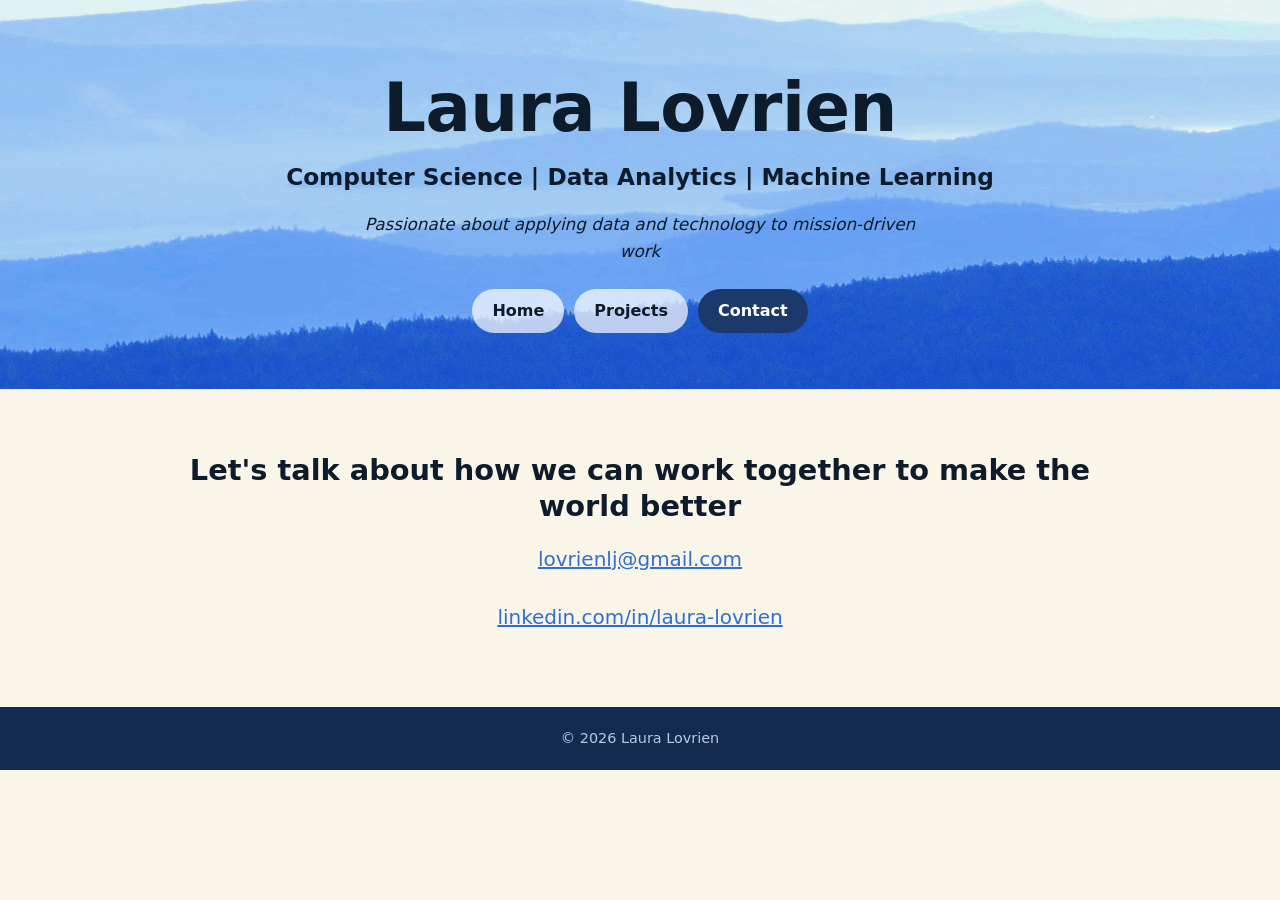
==== contact.html @ 0b808f8a "Website Prototype" ====
<!DOCTYPE html>
<html lang="en">
<head>
  <meta charset="UTF-8">
  <meta name="viewport" content="width=device-width, initial-scale=1">
  <meta name="theme-color" content="#5b93ee">
  <title>Contact | Laura Lovrien</title>
  <meta name="description" content="Get in touch with Laura Lovrien about data analytics and machine learning roles.">
  <link rel="stylesheet" href="style.css">
</head>
<body>
  <a class="skip-link" href="#main">Skip to content</a>

  <header class="hero">
    <h1>Laura Lovrien</h1>
    <p class="roles">Computer Science | Data Analytics | Machine Learning</p>
    <p class="tagline">Passionate about applying data and technology to mission-driven work</p>

    <nav class="nav" aria-label="Main">
      <a href="index.html">Home</a>
      <a href="projects.html">Projects</a>
      <a href="contact.html" aria-current="page">Contact</a>
    </nav>
  </header>

  <main id="main">
    <section class="contact">
      <div class="wrap">
        <h2>Let's talk about how we can work together to make the world better</h2>
        <ul class="contact-list">
          <li><a href="mailto:lovrienlj@gmail.com">lovrienlj@gmail.com</a></li>
          <li><a href="https://www.linkedin.com/in/laura-lovrien" target="_blank" rel="noopener noreferrer">linkedin.com/in/laura-lovrien</a></li>
        </ul>
      </div>
    </section>
  </main>

  <footer>&copy; 2026 Laura Lovrien</footer>
</body>
</html>
---- style.css ----
/* ==========================================================
   Laura Lovrien portfolio: shared styles for all pages
   Mobile-first: base styles are for phones, wider screens
   get small upgrades in the @media blocks at the bottom.
   ========================================================== */

:root {
  --sky-top: #5b93ee;
  --sky-bottom: #cfe1fb;
  --cream: #faf5e9;
  --navy: #1b3a6b;
  --navy-dark: #142b50;
  --ink: #0d1b2a;
  --card: #ffffff;
  --accent: #2f6fd1;
  --accent-dark: #1f56ab;
  --muted: #4a5a6a;
}

* { box-sizing: border-box; }

html {
  scroll-behavior: smooth;
  -webkit-text-size-adjust: 100%; /* stops iPhones from resizing text on rotate */
}

body {
  margin: 0;
  font-family: system-ui, -apple-system, "Segoe UI", Roboto, Helvetica, Arial, sans-serif;
  color: var(--ink);
  background: var(--cream);
  line-height: 1.6;
}

img, svg { max-width: 100%; height: auto; }

a { color: var(--accent); }

/* Lets keyboard users jump past the navigation */
.skip-link {
  position: absolute;
  left: -999px;
  top: 8px;
  background: #fff;
  color: var(--ink);
  padding: 8px 14px;
  border-radius: 8px;
  z-index: 10;
}
.skip-link:focus { left: 8px; }

/* ---------- Header / hero ---------- */
.hero {
  text-align: center;
  padding: 48px 16px 40px;
  /* Photo first; the gradient shows if hero.jpg is missing or still loading */
  background:
    url("hero.jpg") center / cover no-repeat,
    linear-gradient(to bottom, var(--sky-top), var(--sky-bottom));
}

.hero h1 {
  margin: 0;
  font-size: clamp(2.2rem, 9vw, 4.2rem);
  letter-spacing: -0.5px;
  line-height: 1.1;
}

.hero .roles {
  margin: 12px 0 0;
  font-size: clamp(0.95rem, 3.6vw, 1.45rem);
  font-weight: 700;
}

.hero .tagline {
  margin: 16px auto 0;
  max-width: 36rem;
  font-style: italic;
  font-size: 1.05rem;
}

/* ---------- Navigation ---------- */
.nav {
  margin-top: 24px;
  display: flex;
  justify-content: center;
  gap: 10px;
  flex-wrap: wrap;
}

.nav a {
  display: inline-flex;
  align-items: center;
  min-height: 44px;
  padding: 0 20px;
  color: var(--ink);
  background: rgba(255, 255, 255, 0.7);
  text-decoration: none;
  border-radius: 999px;
  font-weight: 600;
}

.nav a:hover,
.nav a:focus-visible {
  background: #fff;
  outline: 2px solid var(--ink);
}

.nav a[aria-current="page"] {
  background: var(--navy);
  color: #fff;
}

/* ---------- Page sections ---------- */
section { padding: 48px 16px; }
.wrap { max-width: 960px; margin: 0 auto; }
h2 { margin: 0 0 8px; font-size: 1.6rem; line-height: 1.25; }
.lead { color: var(--muted); margin: 0 0 28px; }

/* ---------- Buttons ---------- */
.actions { display: flex; flex-wrap: wrap; gap: 12px; margin-top: 24px; }

.button {
  display: inline-flex;
  align-items: center;
  justify-content: center;
  min-height: 48px;
  padding: 0 24px;
  border-radius: 999px;
  background: var(--accent);
  color: #fff;
  font-weight: 700;
  text-decoration: none;
}
.button:hover,
.button:focus-visible { background: var(--accent-dark); }

.button--ghost {
  background: transparent;
  color: var(--accent-dark);
  border: 2px solid var(--accent);
}
.button--ghost:hover,
.button--ghost:focus-visible { background: #e3ecfb; }

/* ---------- About (home page) ---------- */
#about p { max-width: 42rem; }

/* ---------- Projects page ---------- */
.grid {
  display: grid;
  /* min(...) keeps cards from overflowing very narrow phones */
  grid-template-columns: repeat(auto-fit, minmax(min(260px, 100%), 1fr));
  gap: 20px;
}

.card {
  background: var(--card);
  border-radius: 14px;
  padding: 22px;
  box-shadow: 0 2px 10px rgba(13, 27, 42, 0.08);
  display: flex;
  flex-direction: column;
}
.card h3 { margin: 0 0 8px; font-size: 1.25rem; }
.card p { margin: 0 0 16px; flex: 1; }

.tags {
  display: flex;
  flex-wrap: wrap;
  gap: 6px;
  margin: 0 0 16px;
  padding: 0;
  list-style: none;
}
.tags li {
  font-size: 0.8rem;
  background: #e3ecfb;
  color: #1d3f78;
  padding: 3px 10px;
  border-radius: 999px;
}

.badge {
  display: inline-block;
  align-self: flex-start;
  font-size: 0.75rem;
  font-weight: 700;
  text-transform: uppercase;
  letter-spacing: 0.05em;
  padding: 3px 10px;
  border-radius: 999px;
  margin-bottom: 10px;
}
.badge.featured { background: var(--navy); color: #fff; }
.badge.wip { background: #fdeccd; color: #7a4a00; }

.links { display: flex; gap: 16px; flex-wrap: wrap; font-weight: 600; }
.links a { display: inline-flex; align-items: center; min-height: 44px; }

/* ---------- Contact page ---------- */
.contact { text-align: center; }

.contact-list {
  list-style: none;
  margin: 0;
  padding: 0;
  display: grid;
  gap: 6px;
  font-size: 1.1rem;
}
.contact-list a {
  display: inline-block;
  padding: 10px 0;
  overflow-wrap: anywhere;   /* long addresses wrap instead of scrolling sideways */
}

/* ---------- Footer ---------- */
footer {
  background: var(--navy-dark);
  color: #b9c8e4;
  text-align: center;
  padding: 20px 16px;
  font-size: 0.9rem;
}

/* ---------- Larger screens ---------- */
@media (min-width: 700px) {
  .hero { padding: 72px 20px 56px; }
  section { padding: 64px 20px; }
  h2 { font-size: 1.8rem; }
  .grid { gap: 24px; }
  .contact-list { font-size: 1.25rem; }
}

@media (prefers-reduced-motion: reduce) {
  html { scroll-behavior: auto; }
}
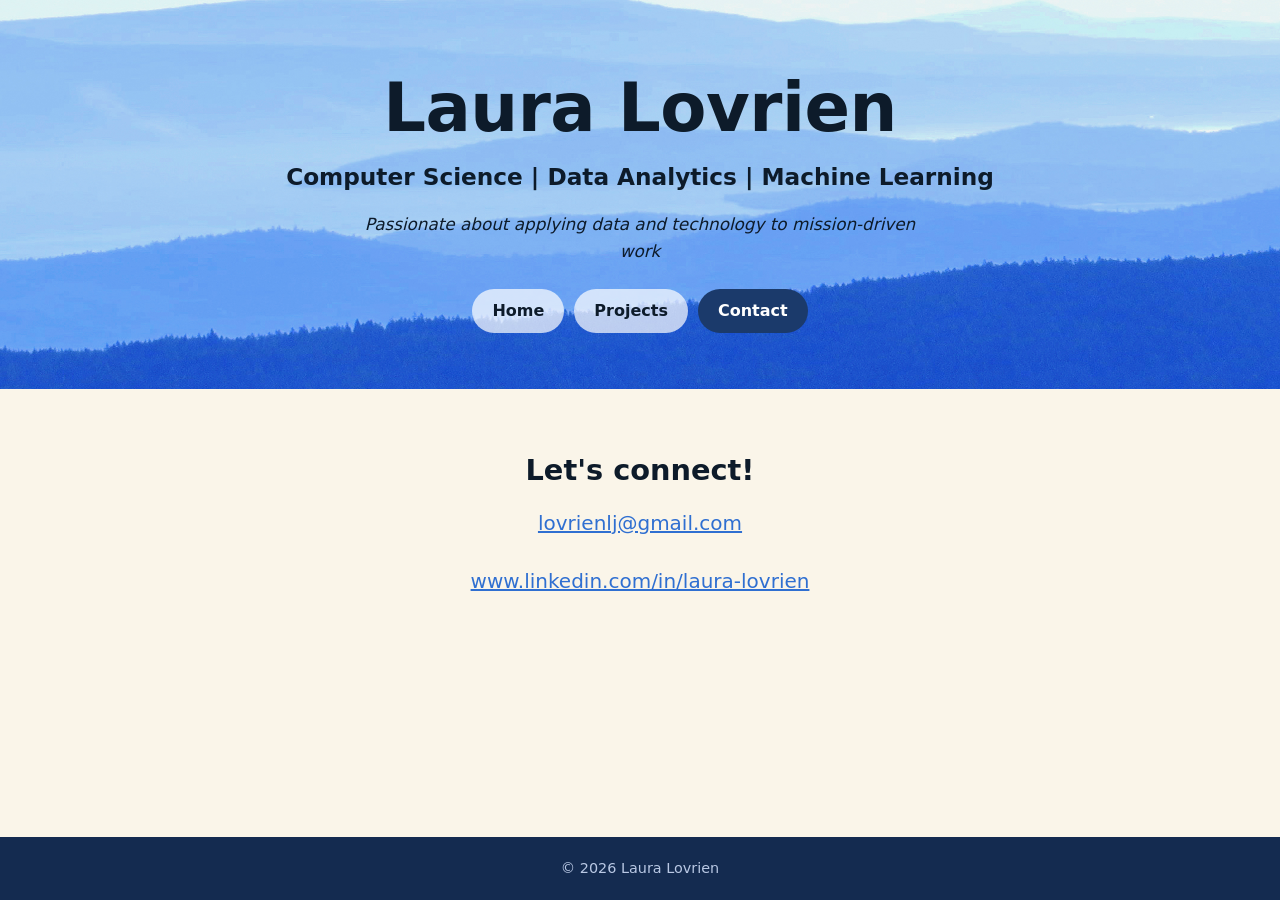
==== commit 0f00a2f2: "updated descriptions" ====
--- a/contact.html
+++ b/contact.html
@@ -26,10 +26,10 @@
   <main id="main">
     <section class="contact">
       <div class="wrap">
-        <h2>Let's talk about how we can work together to make the world better</h2>
+        <h2>Let's connect!</h2>
         <ul class="contact-list">
           <li><a href="mailto:lovrienlj@gmail.com">lovrienlj@gmail.com</a></li>
-          <li><a href="https://www.linkedin.com/in/laura-lovrien" target="_blank" rel="noopener noreferrer">linkedin.com/in/laura-lovrien</a></li>
+          <li><a href="https://www.linkedin.com/in/laura-lovrien" target="_blank" rel="noopener noreferrer">www.linkedin.com/in/laura-lovrien</a></li>
         </ul>
       </div>
     </section>
--- a/style.css
+++ b/style.css
@@ -7,7 +7,7 @@
 :root {
   --sky-top: #5b93ee;
   --sky-bottom: #cfe1fb;
-  --cream: #faf5e9;
+  --cream: #faf5e9;            /* page background: change this one line to adjust it */
   --navy: #1b3a6b;
   --navy-dark: #142b50;
   --ink: #0d1b2a;
@@ -30,7 +30,13 @@
   color: var(--ink);
   background: var(--cream);
   line-height: 1.6;
-}
+  min-height: 100vh;
+  min-height: 100dvh;   /* accounts for the mobile browser address bar */
+  display: flex;
+  flex-direction: column;
+}
+
+main { flex: 1; }
 
 img, svg { max-width: 100%; height: auto; }
 
@@ -49,7 +55,7 @@
 }
 .skip-link:focus { left: 8px; }
 
-/* ---------- Header / hero ---------- */
+/* ---------- Header / hero (same on every page) ---------- */
 .hero {
   text-align: center;
   padding: 48px 16px 40px;
@@ -91,7 +97,7 @@
 .nav a {
   display: inline-flex;
   align-items: center;
-  min-height: 44px;
+  min-height: 44px;            /* comfortable thumb target */
   padding: 0 20px;
   color: var(--ink);
   background: rgba(255, 255, 255, 0.7);
@@ -144,7 +150,51 @@
 .button--ghost:focus-visible { background: #e3ecfb; }
 
 /* ---------- About (home page) ---------- */
-#about p { max-width: 42rem; }
+.about-layout { display: grid; gap: 28px; }
+.about-text p { max-width: 42rem; margin-top: 0; }
+
+/* Phones: photos sit in a row under the text */
+.about-photos {
+  display: grid;
+  grid-template-columns: repeat(3, 1fr);
+  gap: 10px;
+}
+.about-photos img {
+  display: block;
+  width: 100%;
+  aspect-ratio: 1;
+  object-fit: cover;            /* crops to fit instead of stretching */
+  border: 4px solid var(--navy);
+  border-radius: 12px;
+  background: #e3ecfb;          /* shows while a photo loads */
+}
+
+/* Wide screens: text on the left, photos on the right.
+   Photos 1 and 2 stack in one column; photo 3 sits beside them, centered. */
+@media (min-width: 900px) {
+  #about .wrap { max-width: 1100px; }
+
+  .about-layout {
+    grid-template-columns: minmax(0, 1fr) 400px;
+    gap: 40px;
+    align-items: start;          /* photo tops line up with the heading */
+  }
+
+  .about-photos {
+    grid-template-columns: 1fr 1fr;
+    gap: 16px;
+  }
+  .about-photos img { aspect-ratio: 4 / 5; }
+
+  .about-photos img:nth-child(1) { grid-column: 1; grid-row: 1; align-self: start; }
+  .about-photos img:nth-child(2) { grid-column: 1; grid-row: 2; align-self: start; }
+  .about-photos img:nth-child(3) {
+    grid-column: 2;
+    grid-row: 1 / span 2;        /* spans both rows so it can center against the stack */
+    align-self: center;
+    aspect-ratio: 2 / 3;
+  }
+}
 
 /* ---------- Projects page ---------- */
 .grid {
